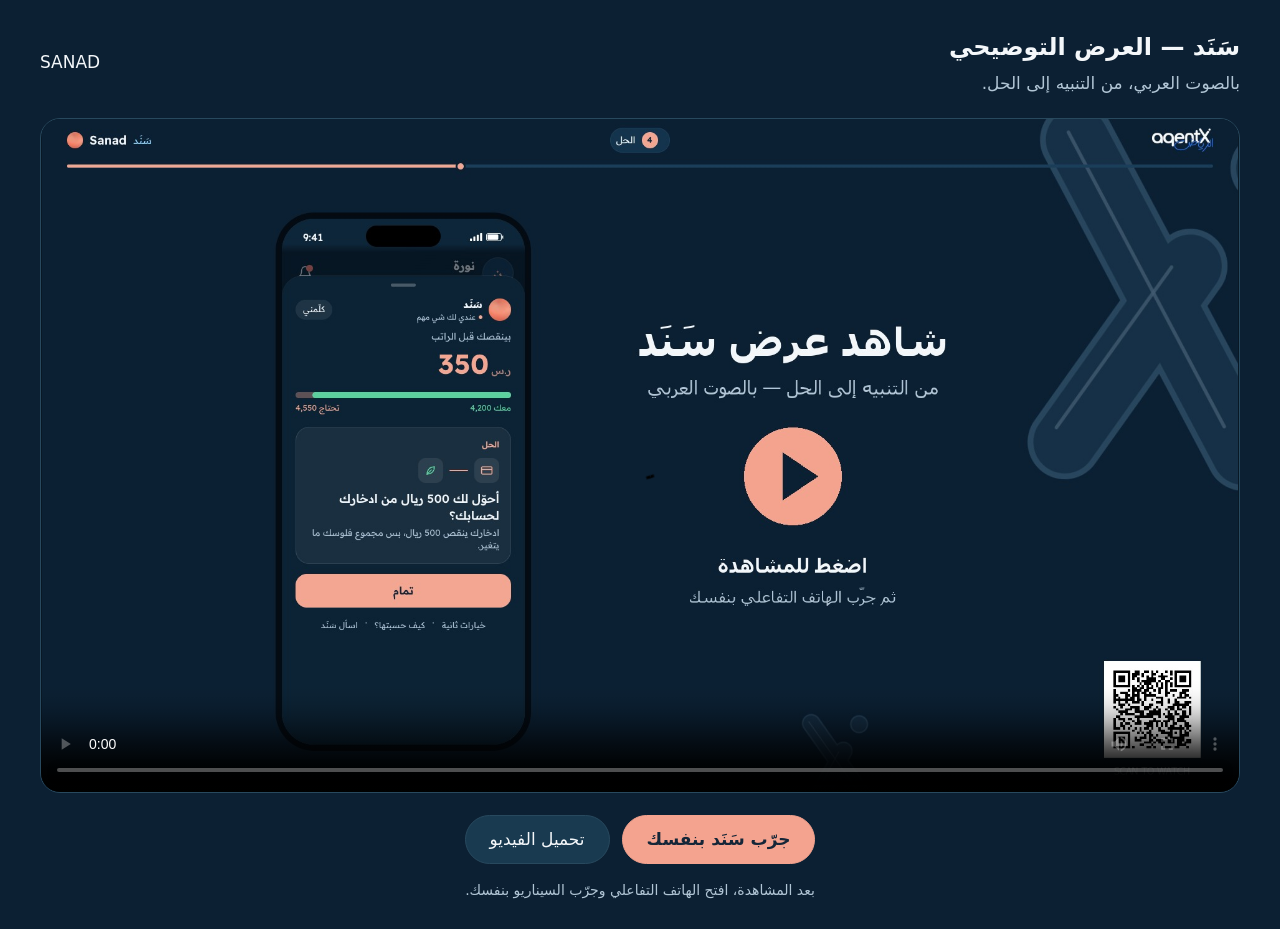
==== video/index.html @ 428a3b71 "Add Arabic demo recording and PDF-friendly video page; correct caption" ====
<!doctype html>
<html lang="ar" dir="rtl">
<head>
<meta charset="utf-8"><meta name="viewport" content="width=device-width,initial-scale=1">
<meta name="theme-color" content="#0c2033"><title>سَنَد — شاهد العرض</title>
<style>
*{box-sizing:border-box}body{margin:0;min-height:100svh;background:#0c2033;color:#f4f7fa;font:17px/1.6 system-ui,-apple-system,sans-serif;display:grid;place-items:center;padding:28px}main{width:min(1200px,100%)}header{display:flex;justify-content:space-between;align-items:center;gap:20px;margin-bottom:20px}h1{font-size:24px;margin:0}p{color:#b1c5d5;margin:4px 0 0}video{width:100%;aspect-ratio:16/9;background:#081825;border-radius:20px;display:block;border:1px solid #28495e}nav{display:flex;flex-wrap:wrap;justify-content:center;gap:12px;margin-top:22px}a{color:inherit;text-decoration:none;padding:10px 24px;background:#193a50;border-radius:999px;border:1px solid #28495e}a.primary{background:#f4a38f;color:#152638;border-color:#f4a38f;font-weight:700}a:focus-visible{outline:3px solid #fff;outline-offset:4px}.hint{text-align:center;font-size:14px;margin-top:15px}@media(max-width:600px){body{padding:16px}header{display:block}h1{font-size:21px}video{border-radius:12px}}
</style></head>
<body><main>
<header><div><h1>سَنَد — العرض التوضيحي</h1><p>بالصوت العربي، من التنبيه إلى الحل.</p></div><span lang="en" dir="ltr">SANAD</span></header>
<video id="demoVideo" controls playsinline preload="metadata" poster="poster.jpg"><source src="sanad-demo.mp4" type="video/mp4">متصفحك لا يدعم الفيديو. <a href="sanad-demo.mp4">حمّل العرض</a></video>
<nav><a class="primary" href="../?interactive=1">جرّب سَنَد بنفسك</a><a href="sanad-demo.mp4" download="Sanad-Demo.mp4">تحميل الفيديو</a></nav>
<p class="hint">بعد المشاهدة، افتح الهاتف التفاعلي وجرّب السيناريو بنفسك.</p>
</main><script>document.getElementById('demoVideo').addEventListener('ended',()=>{location.href='../?interactive=1';});</script></body></html>
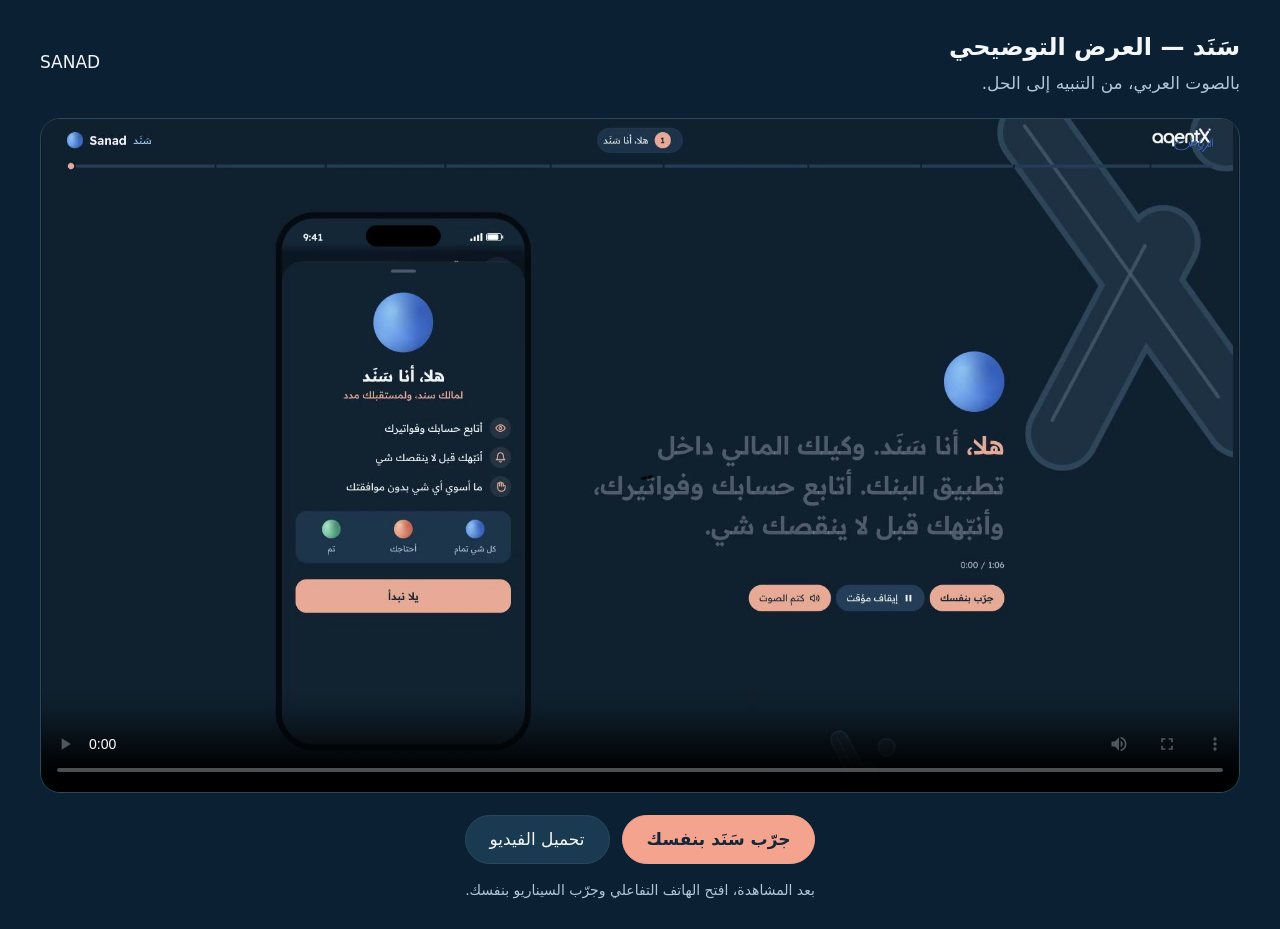
==== commit 14855603: "Use unchanged original demo recording for Canva and PDF playback" ====
--- a/video/index.html
+++ b/video/index.html
@@ -8,7 +8,7 @@
 </style></head>
 <body><main>
 <header><div><h1>سَنَد — العرض التوضيحي</h1><p>بالصوت العربي، من التنبيه إلى الحل.</p></div><span lang="en" dir="ltr">SANAD</span></header>
-<video id="demoVideo" controls playsinline preload="metadata" poster="poster.jpg"><source src="sanad-demo.mp4" type="video/mp4">متصفحك لا يدعم الفيديو. <a href="sanad-demo.mp4">حمّل العرض</a></video>
-<nav><a class="primary" href="../?interactive=1">جرّب سَنَد بنفسك</a><a href="sanad-demo.mp4" download="Sanad-Demo.mp4">تحميل الفيديو</a></nav>
+<video id="demoVideo" controls playsinline preload="metadata" poster="poster.jpg?v=original-1080"><source src="sanad-demo.mp4?v=original-1080" type="video/mp4">متصفحك لا يدعم الفيديو. <a href="sanad-demo.mp4">حمّل العرض</a></video>
+<nav><a class="primary" href="../?interactive=1">جرّب سَنَد بنفسك</a><a href="sanad-demo.mp4" download="Sanad-Original-Demo.mp4">تحميل الفيديو</a></nav>
 <p class="hint">بعد المشاهدة، افتح الهاتف التفاعلي وجرّب السيناريو بنفسك.</p>
-</main><script>document.getElementById('demoVideo').addEventListener('ended',()=>{location.href='../?interactive=1';});</script></body></html>
+</main></body></html>
